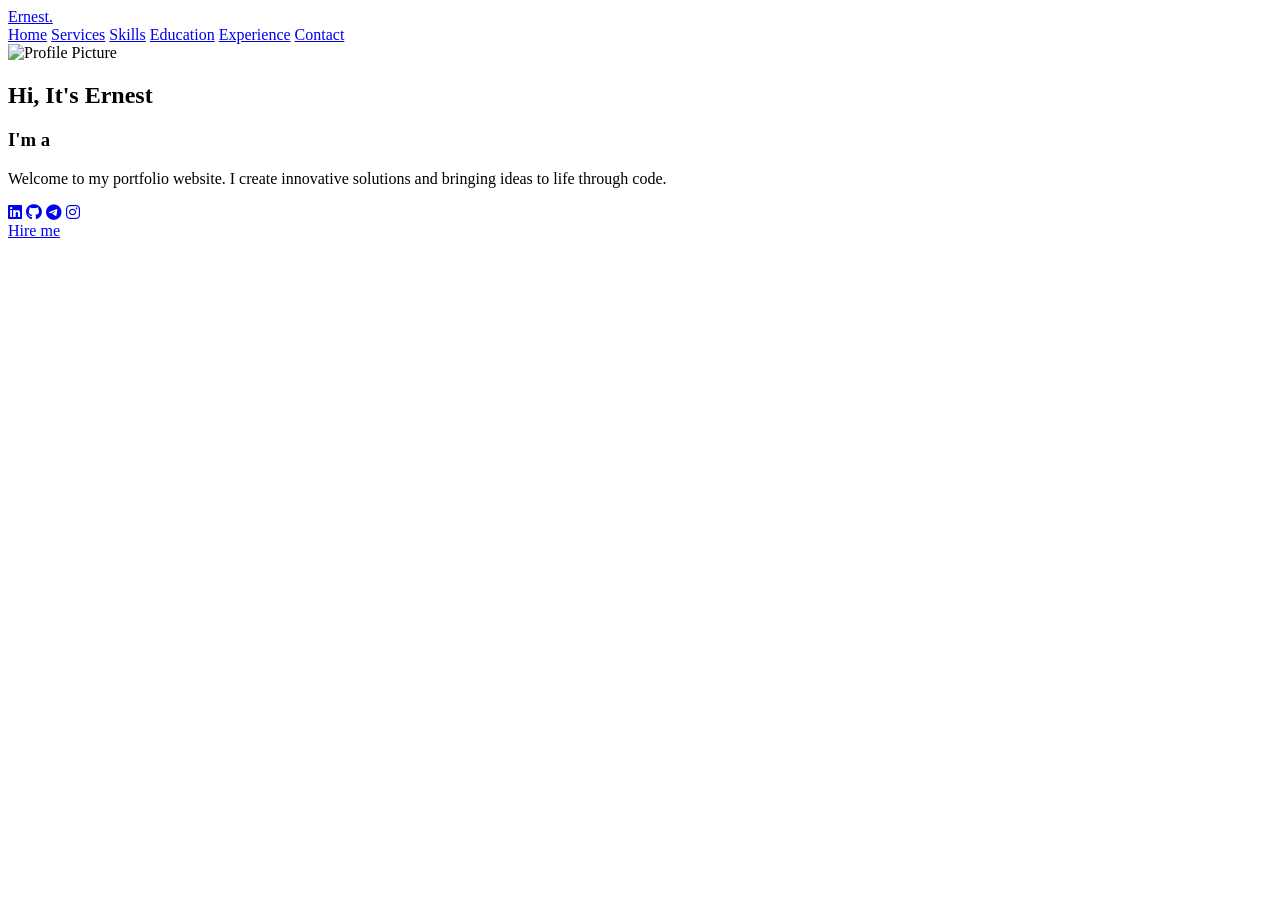
==== index.html @ 24c6852d "Updated index.html with updated social media links" ====
<!DOCTYPE html>
<html lang="en">
    
<head>
    <meta charset="UTF-8">
    <meta name="viewport" content="width=device-width, initial-scale=1.0">
    <link rel="stylesheet" href="https://cdnjs.cloudflare.com/ajax/libs/font-awesome/6.5.2/css/all.min.css">
    <link rel="stylesheet" href="style.css">
    <link rel="icon" href="main.jpg">
    <title>Portfolio Website</title>
</head>
<body>
    <header>
        <a href="index.html" class="logo">Ernest.</a>

        <nav>
            <a href="index.html" class="active"> Home</a>
            <a href="services.html" >Services</a>
            <a href="skills.html" >Skills</a>
            <a href="education.html" >Education</a>
            <a href="experience.html" >Experience</a>
            <a href="contact.html" >Contact</a>
        </nav>
    </header>
    <section class="home">
        <div class="home-img">
            <img src="main.jpg" alt="Profile Picture">
        </div>
        <div class="home-content">
            <h1>Hi, It's <span>Ernest</span></h1>
            <h3 class="typing-text">I'm a <span></span></h3>
            <p>Welcome to my portfolio website. I create innovative solutions and bringing ideas to life through code.</p>
            <div class="social-icons">
                <a target="_blank" href="https://www.linkedin.com/in/ernestgitonga"><i class="fa-brands fa-linkedin"></i></a>
                <a target="_blank" href="https://github.com/africxn"><i class="fa-brands fa-github"></i></a>
                <a target="_blank" href="https://t.me/afrxcan"><i class="fa-brands fa-telegram"></i></a>
                <a target="_blank" href="https://www.instagram.com/git.o.nga?igsh=MXhzYm16a2Y5azgwag==&utm_source=qr"><i class="fa-brands fa-instagram"></i></a>
            </div>
            <a href="contact.html" class="btn">Hire me</a>
        </div>
    </section>
</body>
</html>
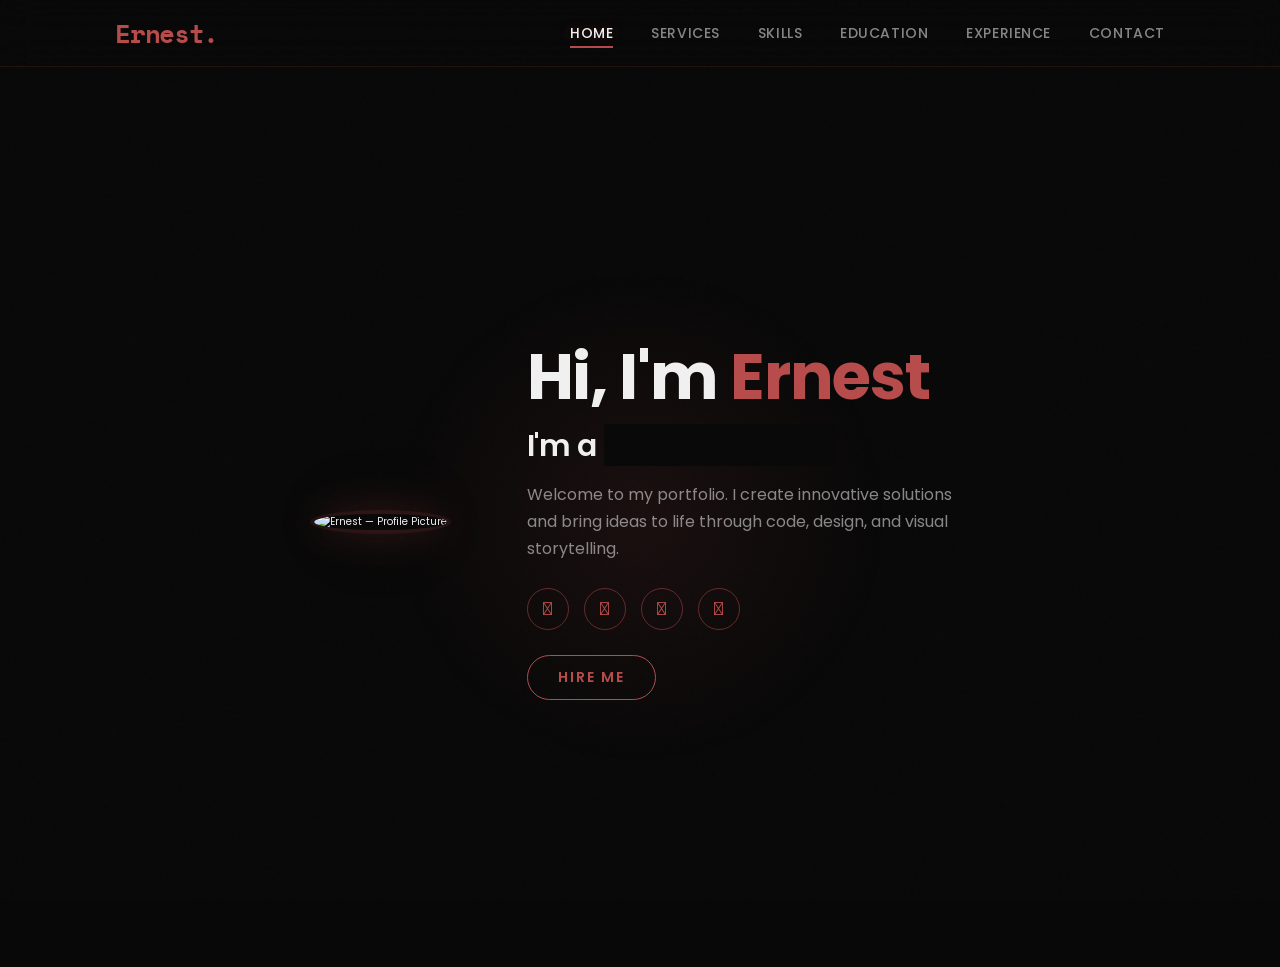
==== commit 382768a9: "Made the UI better with glassmorphism, animation polish & bug fixes" ====
--- a/index.html
+++ b/index.html
@@ -1,43 +1,63 @@
 <!DOCTYPE html>
 <html lang="en">
-    
 <head>
     <meta charset="UTF-8">
     <meta name="viewport" content="width=device-width, initial-scale=1.0">
+    <link rel="preconnect" href="https://fonts.googleapis.com">
+    <link rel="preconnect" href="https://fonts.gstatic.com" crossorigin>
+    <link href="https://fonts.googleapis.com/css2?family=Poppins:wght@100;200;300;400;500;600;700;800&family=Space+Mono:wght@400;700&display=swap" rel="stylesheet">
     <link rel="stylesheet" href="https://cdnjs.cloudflare.com/ajax/libs/font-awesome/6.5.2/css/all.min.css">
     <link rel="stylesheet" href="style.css">
     <link rel="icon" href="main.jpg">
-    <title>Portfolio Website</title>
+    <title>Ernest — Portfolio</title>
 </head>
 <body>
     <header>
         <a href="index.html" class="logo">Ernest.</a>
-
         <nav>
-            <a href="index.html" class="active"> Home</a>
-            <a href="services.html" >Services</a>
-            <a href="skills.html" >Skills</a>
-            <a href="education.html" >Education</a>
-            <a href="experience.html" >Experience</a>
-            <a href="contact.html" >Contact</a>
+            <a href="index.html" class="active">Home</a>
+            <a href="services.html">Services</a>
+            <a href="skills.html">Skills</a>
+            <a href="education.html">Education</a>
+            <a href="experience.html">Experience</a>
+            <a href="contact.html">Contact</a>
         </nav>
     </header>
+
     <section class="home">
         <div class="home-img">
-            <img src="main.jpg" alt="Profile Picture">
+            <img src="main.jpg" alt="Ernest — Profile Picture">
         </div>
         <div class="home-content">
-            <h1>Hi, It's <span>Ernest</span></h1>
+            <h1>Hi, I'm <span>Ernest</span></h1>
             <h3 class="typing-text">I'm a <span></span></h3>
-            <p>Welcome to my portfolio website. I create innovative solutions and bringing ideas to life through code.</p>
+            <p>Welcome to my portfolio. I create innovative solutions and bring ideas to life through code, design, and visual storytelling.</p>
             <div class="social-icons">
-                <a target="_blank" href="https://www.linkedin.com/in/ernestgitonga"><i class="fa-brands fa-linkedin"></i></a>
-                <a target="_blank" href="https://github.com/africxn"><i class="fa-brands fa-github"></i></a>
-                <a target="_blank" href="https://t.me/afrxcan"><i class="fa-brands fa-telegram"></i></a>
-                <a target="_blank" href="https://www.instagram.com/git.o.nga?igsh=MXhzYm16a2Y5azgwag==&utm_source=qr"><i class="fa-brands fa-instagram"></i></a>
+                <a href="https://www.linkedin.com/in/ernestgitonga" target="_blank" rel="noopener noreferrer" title="LinkedIn">
+                    <i class="fa-brands fa-linkedin"></i>
+                </a>
+                <a href="https://github.com/africxn" target="_blank" rel="noopener noreferrer" title="GitHub">
+                    <i class="fa-brands fa-github"></i>
+                </a>
+                <a href="https://t.me/afrxcan" target="_blank" rel="noopener noreferrer" title="Telegram">
+                    <i class="fa-brands fa-telegram"></i>
+                </a>
+                <a href="https://www.instagram.com/git.o.nga?igsh=MXhzYm16a2Y5azgwag==&utm_source=qr" target="_blank" rel="noopener noreferrer" title="Instagram">
+                    <i class="fa-brands fa-instagram"></i>
+                </a>
             </div>
-            <a href="contact.html" class="btn">Hire me</a>
+            <a href="contact.html" class="btn">Hire Me</a>
         </div>
     </section>
+
+    <script>
+        // Sticky header background on scroll
+        const header = document.querySelector('header');
+        window.addEventListener('scroll', () => {
+            header.style.background = window.scrollY > 20
+                ? 'rgba(8,8,8,0.95)'
+                : 'rgba(8,8,8,0.75)';
+        });
+    </script>
 </body>
-</html>+</html>
--- a/style.css
+++ b/style.css
@@ -0,0 +1,696 @@
+@import url('https://fonts.googleapis.com/css2?family=Poppins:wght@100;200;300;400;500;600;700;800&family=Space+Mono:wght@400;700&display=swap');
+
+:root {
+    --red: #b74b4b;
+    --red-glow: rgba(183, 75, 75, 0.35);
+    --red-dim: rgba(183, 75, 75, 0.12);
+    --bg: #080808;
+    --surface: #111111;
+    --surface2: #181818;
+    --text: #f0f0f0;
+    --text-dim: rgba(240, 240, 240, 0.55);
+    --radius: 1.6rem;
+    --transition: 0.35s cubic-bezier(0.4, 0, 0.2, 1);
+}
+
+*, *::before, *::after {
+    font-family: 'Poppins', sans-serif;
+    margin: 0;
+    padding: 0;
+    box-sizing: border-box;
+    text-decoration: none;
+    border: none;
+    outline: none;
+}
+
+html {
+    font-size: 62.5%;
+    scroll-behavior: smooth;
+}
+
+/* Custom scrollbar */
+::-webkit-scrollbar { width: 6px; }
+::-webkit-scrollbar-track { background: var(--bg); }
+::-webkit-scrollbar-thumb { background: var(--red); border-radius: 3px; }
+::-webkit-scrollbar-thumb:hover { background: #d05c5c; }
+
+body {
+    width: 100%;
+    min-height: 100vh;
+    overflow-x: hidden;
+    background-color: var(--bg);
+    color: var(--text);
+}
+
+/* Grain texture overlay */
+body::before {
+    content: '';
+    position: fixed;
+    inset: 0;
+    background-image: url("data:image/svg+xml,%3Csvg viewBox='0 0 256 256' xmlns='http://www.w3.org/2000/svg'%3E%3Cfilter id='noise'%3E%3CfeTurbulence type='fractalNoise' baseFrequency='0.9' numOctaves='4' stitchTiles='stitch'/%3E%3C/filter%3E%3Crect width='100%25' height='100%25' filter='url(%23noise)' opacity='0.035'/%3E%3C/svg%3E");
+    pointer-events: none;
+    z-index: 9999;
+    opacity: 0.5;
+}
+
+/* ─── HEADER ─────────────────────────────── */
+header {
+    position: sticky;
+    top: 0;
+    left: 0;
+    width: 100%;
+    padding: 1.4rem 9%;
+    background: rgba(8, 8, 8, 0.75);
+    backdrop-filter: blur(18px) saturate(1.5);
+    -webkit-backdrop-filter: blur(18px) saturate(1.5);
+    border-bottom: 1px solid rgba(183, 75, 75, 0.15);
+    display: flex;
+    justify-content: space-between;
+    align-items: center;
+    z-index: 100;
+    transition: background var(--transition);
+}
+
+.logo {
+    font-family: 'Space Mono', monospace;
+    font-size: 2.6rem;
+    color: var(--red);
+    font-weight: 700;
+    cursor: pointer;
+    letter-spacing: -0.05em;
+    transition: var(--transition);
+}
+
+.logo:hover {
+    text-shadow: 0 0 20px var(--red);
+    transform: scale(1.06);
+}
+
+nav a {
+    font-size: 1.4rem;
+    color: var(--text-dim);
+    margin-left: 3.5rem;
+    font-weight: 500;
+    letter-spacing: 0.04em;
+    text-transform: uppercase;
+    transition: var(--transition);
+    border-bottom: 2px solid transparent;
+    padding-bottom: 3px;
+}
+
+nav a:hover,
+nav a.active {
+    color: var(--text);
+    border-bottom-color: var(--red);
+    text-shadow: 0 0 12px var(--red-glow);
+}
+
+/* ─── FADE-IN ANIMATION ──────────────────── */
+@keyframes fadeUp {
+    from { opacity: 0; transform: translateY(28px); }
+    to   { opacity: 1; transform: translateY(0); }
+}
+
+section {
+    min-height: 100vh;
+    padding: 6rem 9% 5rem;
+    animation: fadeUp 0.7s ease both;
+}
+
+/* ─── HOME ───────────────────────────────── */
+.home {
+    display: flex;
+    justify-content: center;
+    align-items: center;
+    gap: 8rem;
+    position: relative;
+    overflow: hidden;
+}
+
+/* Ambient background glow */
+.home::after {
+    content: '';
+    position: absolute;
+    width: 50rem;
+    height: 50rem;
+    border-radius: 50%;
+    background: radial-gradient(circle, rgba(183,75,75,0.1) 0%, transparent 70%);
+    top: 50%;
+    left: 50%;
+    transform: translate(-50%, -50%);
+    pointer-events: none;
+    animation: pulse 5s ease-in-out infinite;
+}
+
+@keyframes pulse {
+    0%, 100% { transform: translate(-50%, -50%) scale(1); opacity: 0.7; }
+    50%       { transform: translate(-50%, -50%) scale(1.15); opacity: 1; }
+}
+
+.home-img {
+    border-radius: 50%;
+    position: relative;
+    z-index: 1;
+    animation: fadeUp 0.8s 0.1s ease both;
+}
+
+.home-img img {
+    width: 32vw;
+    height: 32vw;
+    max-width: 380px;
+    max-height: 380px;
+    object-fit: cover;
+    border-radius: 50%;
+    box-shadow: 0 0 0 4px var(--red-dim), 0 0 40px var(--red-glow), 0 0 80px rgba(183,75,75,0.15);
+    cursor: pointer;
+    transition: 0.4s cubic-bezier(0.4, 0, 0.2, 1);
+}
+
+.home-img img:hover {
+    transform: scale(1.04);
+    box-shadow: 0 0 0 4px rgba(183,75,75,0.4), 0 0 60px var(--red-glow), 0 0 120px rgba(183,75,75,0.2);
+}
+
+.home-content {
+    z-index: 1;
+    animation: fadeUp 0.8s 0.2s ease both;
+}
+
+.home-content h1 {
+    font-size: clamp(3.2rem, 5vw + 1rem, 6.4rem);
+    font-weight: 700;
+    line-height: 1.2;
+    letter-spacing: -0.02em;
+}
+
+span { color: var(--red); }
+
+.home-content p {
+    font-size: 1.6rem;
+    color: var(--text-dim);
+    line-height: 1.7;
+    max-width: 44rem;
+    margin-top: 0.5rem;
+}
+
+/* ─── SOCIAL ICONS ───────────────────────── */
+.social-icons a {
+    display: inline-flex;
+    justify-content: center;
+    align-items: center;
+    width: 4.2rem;
+    height: 4.2rem;
+    background: transparent;
+    border: 1.5px solid rgba(183, 75, 75, 0.5);
+    font-size: 1.8rem;
+    border-radius: 50%;
+    margin: 2.5rem 1.2rem 2.5rem 0;
+    transition: var(--transition);
+    color: var(--red);
+}
+
+.social-icons a:hover {
+    color: white;
+    transform: scale(1.25) translateY(-4px);
+    background: var(--red);
+    border-color: var(--red);
+    box-shadow: 0 8px 24px var(--red-glow);
+}
+
+/* ─── BUTTON ─────────────────────────────── */
+.btn {
+    display: inline-block;
+    padding: 1.1rem 3rem;
+    background: transparent;
+    border-radius: 4rem;
+    font-size: 1.4rem;
+    color: var(--red);
+    letter-spacing: 0.15em;
+    text-transform: uppercase;
+    font-weight: 600;
+    border: 1.5px solid var(--red);
+    transition: var(--transition);
+    cursor: pointer;
+    position: relative;
+    overflow: hidden;
+}
+
+.btn::before {
+    content: '';
+    position: absolute;
+    inset: 0;
+    background: var(--red);
+    transform: scaleX(0);
+    transform-origin: left;
+    transition: transform var(--transition);
+    z-index: -1;
+}
+
+.btn:hover::before { transform: scaleX(1); }
+
+.btn:hover {
+    color: white;
+    box-shadow: 0 0 28px var(--red-glow);
+}
+
+/* ─── TYPING ANIMATION ───────────────────── */
+.typing-text {
+    font-size: 3rem;
+    font-weight: 600;
+    min-height: 4rem;
+    margin: 0.8rem 0 1.2rem;
+    letter-spacing: -0.01em;
+}
+
+.typing-text span {
+    position: relative;
+    color: var(--red);
+}
+
+.typing-text span::before {
+    content: "Web Developer";
+    animation: words 15s infinite;
+}
+
+.typing-text span::after {
+    content: "";
+    background: var(--bg);
+    position: absolute;
+    width: calc(100% + 8px);
+    height: 100%;
+    border-left: 3px solid transparent;
+    right: -8px;
+    animation: cursor 0.65s step-end infinite;
+}
+
+@keyframes cursor {
+    0%, 100% { border-left-color: transparent; }
+    50%       { border-left-color: var(--red); }
+}
+
+@keyframes words {
+    0%, 20%  { content: "Web Developer"; }
+    21%, 40% { content: "Developer"; }
+    41%, 60% { content: "Web Designer"; }
+    61%, 80% { content: "Photographer"; }
+    81%, 100%{ content: "Videographer"; }
+}
+
+/* ─── SECTION HEADINGS ───────────────────── */
+.heading {
+    text-align: center;
+    font-size: 4.5rem;
+    font-weight: 700;
+    letter-spacing: -0.02em;
+    margin-bottom: 5rem;
+    position: relative;
+}
+
+.heading::after {
+    content: '';
+    display: block;
+    width: 6rem;
+    height: 3px;
+    background: var(--red);
+    margin: 1.2rem auto 0;
+    border-radius: 2px;
+    box-shadow: 0 0 12px var(--red);
+}
+
+/* ─── SERVICES ───────────────────────────── */
+.services-container {
+    display: flex;
+    justify-content: center;
+    align-items: stretch;
+    flex-wrap: wrap;
+    gap: 2.4rem;
+}
+
+.service-box {
+    flex: 1 1 28rem;
+    background: var(--surface);
+    padding: 4rem 2.4rem;
+    border-radius: var(--radius);
+    text-align: center;
+    border: 1px solid rgba(183, 75, 75, 0.25);
+    transition: var(--transition);
+    position: relative;
+    overflow: hidden;
+}
+
+.service-box::before {
+    content: '';
+    position: absolute;
+    inset: 0;
+    background: radial-gradient(circle at 50% 0%, rgba(183,75,75,0.08) 0%, transparent 70%);
+    opacity: 0;
+    transition: var(--transition);
+}
+
+.service-box:hover::before { opacity: 1; }
+
+.service-box:hover {
+    border-color: rgba(183, 75, 75, 0.6);
+    transform: translateY(-6px);
+    box-shadow: 0 20px 50px rgba(183,75,75,0.18);
+}
+
+.service-box i {
+    font-size: 4.5rem;
+    color: var(--red);
+    margin-bottom: 0.5rem;
+    display: block;
+}
+
+.service-box h3 {
+    font-size: 2.2rem;
+    font-weight: 600;
+    margin: 1rem 0 0.8rem;
+}
+
+.service-box p {
+    font-size: 1.5rem;
+    color: var(--text-dim);
+    margin-bottom: 2.5rem;
+    line-height: 1.6;
+}
+
+/* ─── SKILLS ─────────────────────────────── */
+.skills-container {
+    display: flex;
+    justify-content: center;
+    flex-wrap: wrap;
+    gap: 2rem;
+}
+
+.skill-box {
+    flex: 1 1 40rem;
+    background: var(--surface);
+    padding: 3.5rem 3rem;
+    border-radius: var(--radius);
+    border: 1px solid rgba(183, 75, 75, 0.25);
+    max-width: 640px;
+}
+
+.skill-box h3 {
+    font-size: 2rem;
+    font-weight: 600;
+    margin-bottom: 2rem;
+    color: var(--red);
+    letter-spacing: 0.05em;
+    text-transform: uppercase;
+}
+
+.progress { padding: 1rem 0; }
+
+.progress h3 {
+    font-size: 1.6rem;
+    display: flex;
+    justify-content: space-between;
+    font-weight: 500;
+    margin-bottom: 0.8rem;
+    color: var(--text);
+}
+
+.progress h3 span { color: var(--red); font-family: 'Space Mono', monospace; }
+
+.progress .bar {
+    height: 8px;
+    border-radius: 4px;
+    background: rgba(183,75,75,0.1);
+    overflow: hidden;
+    border: 1px solid rgba(183,75,75,0.2);
+}
+
+.progress .bar span {
+    display: block;
+    height: 100%;
+    border-radius: 4px;
+    background: linear-gradient(90deg, #b74b4b, #d96c6c);
+    box-shadow: 0 0 12px var(--red-glow);
+    animation: growBar 1.2s cubic-bezier(0.4, 0, 0.2, 1) both;
+    transform-origin: left;
+}
+
+@keyframes growBar {
+    from { transform: scaleX(0); }
+    to   { transform: scaleX(1); }
+}
+
+/* ─── TIMELINE ───────────────────────────── */
+.timeline-items {
+    max-width: 1100px;
+    margin: auto;
+    display: flex;
+    flex-wrap: wrap;
+    position: relative;
+}
+
+.timeline-items::before {
+    content: '';
+    position: absolute;
+    width: 2px;
+    height: 100%;
+    background: linear-gradient(to bottom, transparent, var(--red) 10%, var(--red) 90%, transparent);
+    left: calc(50% - 1px);
+}
+
+.timeline-item {
+    margin-bottom: 4.5rem;
+    width: 100%;
+    position: relative;
+}
+
+.timeline-item:last-child { margin-bottom: 0; }
+
+.timeline-item:nth-child(odd) {
+    padding-right: calc(50% + 40px);
+    text-align: right;
+}
+
+.timeline-item:nth-child(even) {
+    padding-left: calc(50% + 40px);
+}
+
+.timeline-dot {
+    height: 18px;
+    width: 18px;
+    background: var(--red);
+    box-shadow: 0 0 12px var(--red), 0 0 28px var(--red-glow);
+    position: absolute;
+    left: calc(50% - 9px);
+    border-radius: 50%;
+    top: 14px;
+    transition: var(--transition);
+}
+
+.timeline-item:hover .timeline-dot {
+    transform: scale(1.4);
+    box-shadow: 0 0 20px var(--red), 0 0 50px var(--red-glow);
+}
+
+.timeline-date {
+    font-family: 'Space Mono', monospace;
+    font-size: 1.3rem;
+    font-weight: 700;
+    color: var(--red);
+    margin: 0 0 1rem;
+    letter-spacing: 0.05em;
+}
+
+.timeline-content {
+    background: var(--surface);
+    border: 1px solid rgba(183, 75, 75, 0.25);
+    padding: 2.8rem 3rem;
+    border-radius: var(--radius);
+    cursor: pointer;
+    transition: var(--transition);
+}
+
+.timeline-content:hover {
+    transform: translateY(-4px);
+    border-color: rgba(183, 75, 75, 0.6);
+    box-shadow: 0 16px 40px rgba(183,75,75,0.15);
+}
+
+.timeline-content h3 {
+    font-size: 1.9rem;
+    font-weight: 600;
+    color: var(--text);
+    margin-bottom: 0.8rem;
+}
+
+.timeline-content p {
+    color: var(--text-dim);
+    font-size: 1.5rem;
+    line-height: 1.7;
+}
+
+/* ─── CONTACT ────────────────────────────── */
+.contact form {
+    max-width: 70rem;
+    margin: 0 auto;
+    text-align: center;
+}
+
+.contact form .input-box {
+    display: flex;
+    justify-content: space-between;
+    gap: 1.4rem;
+    flex-wrap: wrap;
+}
+
+.contact form .input-box input,
+.contact form textarea {
+    width: 100%;
+    padding: 1.5rem 2rem;
+    font-size: 1.5rem;
+    color: var(--text);
+    background: var(--surface);
+    border-radius: 1rem;
+    margin: 0.6rem 0;
+    border: 1px solid rgba(183, 75, 75, 0.3);
+    transition: var(--transition);
+}
+
+.contact form .input-box input:focus,
+.contact form .input-box input:hover,
+.contact form textarea:focus,
+.contact form textarea:hover {
+    border-color: var(--red);
+    box-shadow: 0 0 0 3px var(--red-dim);
+    background: var(--surface2);
+}
+
+.contact form .input-box input { width: calc(50% - 0.7rem); }
+
+.contact form textarea {
+    resize: vertical;
+    min-height: 16rem;
+}
+
+.services-box {
+    text-align: left;
+    margin: 2rem 0;
+    font-size: 1.5rem;
+}
+
+.services-box h3 {
+    font-size: 1.7rem;
+    margin-bottom: 1.2rem;
+    color: var(--red);
+    font-weight: 600;
+}
+
+.checkbox-group {
+    display: flex;
+    gap: 2rem;
+    flex-wrap: wrap;
+}
+
+.checkbox-group label {
+    cursor: pointer;
+    display: flex;
+    align-items: center;
+    gap: 0.8rem;
+    color: var(--text-dim);
+    transition: var(--transition);
+}
+
+.checkbox-group label:hover { color: var(--text); }
+
+.checkbox-group input[type="checkbox"] {
+    appearance: none;
+    width: 2rem;
+    height: 2rem;
+    cursor: pointer;
+    border: 1.5px solid rgba(183,75,75,0.5);
+    border-radius: 50%;
+    position: relative;
+    display: flex;
+    justify-content: center;
+    align-items: center;
+    transition: var(--transition);
+    flex-shrink: 0;
+}
+
+.checkbox-group input[type="checkbox"]:hover {
+    border-color: var(--red);
+    box-shadow: 0 0 10px var(--red-glow);
+}
+
+.checkbox-group input[type="checkbox"]:checked {
+    background: var(--red);
+    border-color: var(--red);
+    box-shadow: 0 0 12px var(--red-glow);
+}
+
+.checkbox-group input[type="checkbox"]:checked::after {
+    content: '';
+    width: 0.5rem;
+    height: 1rem;
+    border: solid white;
+    border-width: 0 2px 2px 0;
+    transform: rotate(45deg) translate(0, -0.15rem);
+}
+
+/* ─── RESPONSIVE ─────────────────────────── */
+@media (max-width: 995px) {
+    header {
+        flex-direction: column;
+        padding: 1.5rem 2rem;
+    }
+
+    nav {
+        display: flex;
+        flex-wrap: wrap;
+        justify-content: center;
+        padding: 1rem 0 0.5rem;
+    }
+
+    nav a {
+        font-size: 1.3rem;
+        margin: 0.6rem 1rem;
+    }
+
+    .home {
+        flex-direction: column;
+        gap: 2rem;
+        padding-top: 4rem;
+    }
+
+    .home-img img {
+        width: 65vw;
+        height: 65vw;
+        max-width: none;
+        max-height: none;
+    }
+
+    .home-content h1 { text-align: center; }
+    .home-content p  { text-align: center; margin: 0 auto; }
+
+    .social-icons { display: flex; justify-content: center; }
+
+    .contact form .input-box input { width: 100%; }
+
+    .timeline-items::before { left: 8px; }
+
+    .timeline-item:nth-child(odd) {
+        padding-right: 0;
+        text-align: left;
+    }
+
+    .timeline-item:nth-child(odd),
+    .timeline-item:nth-child(even) {
+        padding-left: 40px;
+    }
+
+    .timeline-dot { left: 0; }
+}
+
+@media (max-width: 600px) {
+    section { padding: 4rem 5% 4rem; }
+    .heading { font-size: 3.5rem; }
+    .service-box { padding: 3rem 1.8rem; }
+    .timeline-content { padding: 2rem 2rem; }
+}
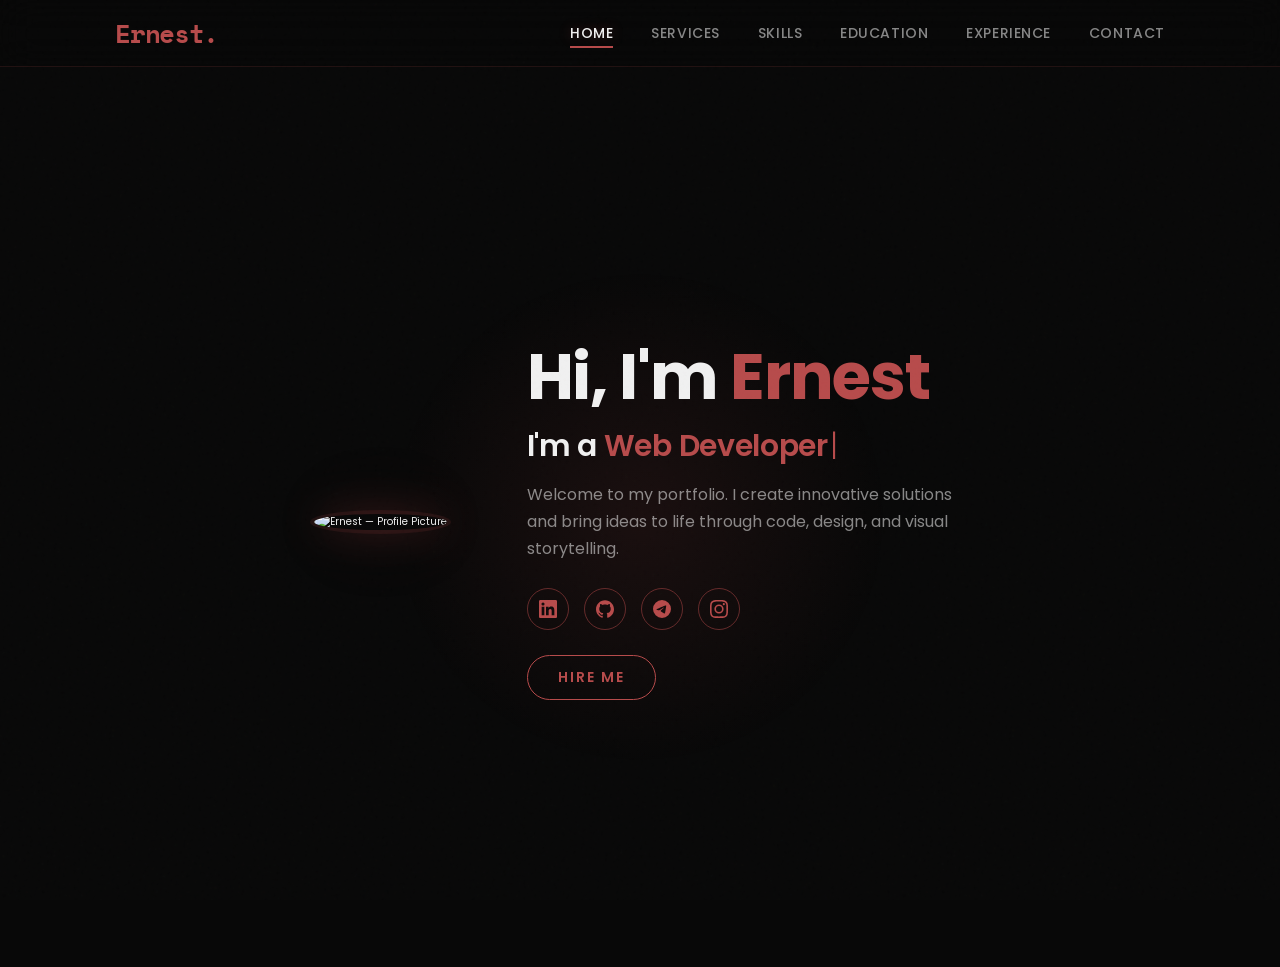
==== commit f5007bf2: "Fixed broken icons & typing animation, centred typing animation text in mobile, optimized responsive" ====
--- a/index.html
+++ b/index.html
@@ -3,10 +3,18 @@
 <head>
     <meta charset="UTF-8">
     <meta name="viewport" content="width=device-width, initial-scale=1.0">
+    <meta name="theme-color" content="#080808">
+    <meta name="description" content="Ernest — Web Developer, Photographer & Videographer based in Nairobi.">
+
+    <!-- Preconnect for fonts -->
     <link rel="preconnect" href="https://fonts.googleapis.com">
     <link rel="preconnect" href="https://fonts.gstatic.com" crossorigin>
-    <link href="https://fonts.googleapis.com/css2?family=Poppins:wght@100;200;300;400;500;600;700;800&family=Space+Mono:wght@400;700&display=swap" rel="stylesheet">
-    <link rel="stylesheet" href="https://cdnjs.cloudflare.com/ajax/libs/font-awesome/6.5.2/css/all.min.css">
+
+    <!-- Non-render-blocking font load -->
+    <link rel="preload" as="style" href="https://fonts.googleapis.com/css2?family=Poppins:wght@300;400;500;600;700;800&family=Space+Mono:wght@400;700&display=swap">
+    <link rel="stylesheet" href="https://fonts.googleapis.com/css2?family=Poppins:wght@300;400;500;600;700;800&family=Space+Mono:wght@400;700&display=swap" media="print" onload="this.media='all'">
+    <noscript><link rel="stylesheet" href="https://fonts.googleapis.com/css2?family=Poppins:wght@300;400;500;600;700;800&family=Space+Mono:wght@400;700&display=swap"></noscript>
+
     <link rel="stylesheet" href="style.css">
     <link rel="icon" href="main.jpg">
     <title>Ernest — Portfolio</title>
@@ -26,38 +34,66 @@
 
     <section class="home">
         <div class="home-img">
-            <img src="main.jpg" alt="Ernest — Profile Picture">
+            <!-- fetchpriority ensures hero image loads first -->
+            <img src="main.jpg" alt="Ernest — Profile Picture" fetchpriority="high" decoding="async">
         </div>
         <div class="home-content">
             <h1>Hi, I'm <span>Ernest</span></h1>
-            <h3 class="typing-text">I'm a <span></span></h3>
+            <h3 class="typing-text">I'm a <span id="typed-text"></span><span class="cursor">|</span></h3>
             <p>Welcome to my portfolio. I create innovative solutions and bring ideas to life through code, design, and visual storytelling.</p>
+
             <div class="social-icons">
                 <a href="https://www.linkedin.com/in/ernestgitonga" target="_blank" rel="noopener noreferrer" title="LinkedIn">
-                    <i class="fa-brands fa-linkedin"></i>
+                    <svg xmlns="http://www.w3.org/2000/svg" viewBox="0 0 24 24" fill="currentColor"><path d="M20.447 20.452h-3.554v-5.569c0-1.328-.027-3.037-1.852-3.037-1.853 0-2.136 1.445-2.136 2.939v5.667H9.351V9h3.414v1.561h.046c.477-.9 1.637-1.85 3.37-1.85 3.601 0 4.267 2.37 4.267 5.455v6.286zM5.337 7.433a2.062 2.062 0 0 1-2.063-2.065 2.064 2.064 0 1 1 2.063 2.065zm1.782 13.019H3.555V9h3.564v11.452zM22.225 0H1.771C.792 0 0 .774 0 1.729v20.542C0 23.227.792 24 1.771 24h20.451C23.2 24 24 23.227 24 22.271V1.729C24 .774 23.2 0 22.222 0h.003z"/></svg>
                 </a>
                 <a href="https://github.com/africxn" target="_blank" rel="noopener noreferrer" title="GitHub">
-                    <i class="fa-brands fa-github"></i>
+                    <svg xmlns="http://www.w3.org/2000/svg" viewBox="0 0 24 24" fill="currentColor"><path d="M12 .297c-6.63 0-12 5.373-12 12 0 5.303 3.438 9.8 8.205 11.385.6.113.82-.258.82-.577 0-.285-.01-1.04-.015-2.04-3.338.724-4.042-1.61-4.042-1.61C4.422 18.07 3.633 17.7 3.633 17.7c-1.087-.744.084-.729.084-.729 1.205.084 1.838 1.236 1.838 1.236 1.07 1.835 2.809 1.305 3.495.998.108-.776.417-1.305.76-1.605-2.665-.3-5.466-1.332-5.466-5.93 0-1.31.465-2.38 1.235-3.22-.135-.303-.54-1.523.105-3.176 0 0 1.005-.322 3.3 1.23.96-.267 1.98-.399 3-.405 1.02.006 2.04.138 3 .405 2.28-1.552 3.285-1.23 3.285-1.23.645 1.653.24 2.873.12 3.176.765.84 1.23 1.91 1.23 3.22 0 4.61-2.805 5.625-5.475 5.92.42.36.81 1.096.81 2.22 0 1.606-.015 2.896-.015 3.286 0 .315.21.69.825.57C20.565 22.092 24 17.592 24 12.297c0-6.627-5.373-12-12-12"/></svg>
                 </a>
                 <a href="https://t.me/afrxcan" target="_blank" rel="noopener noreferrer" title="Telegram">
-                    <i class="fa-brands fa-telegram"></i>
+                    <svg xmlns="http://www.w3.org/2000/svg" viewBox="0 0 24 24" fill="currentColor"><path d="M11.944 0A12 12 0 0 0 0 12a12 12 0 0 0 12 12 12 12 0 0 0 12-12A12 12 0 0 0 12 0a12 12 0 0 0-.056 0zm4.962 7.224c.1-.002.321.023.465.14a.506.506 0 0 1 .171.325c.016.093.036.306.02.472-.18 1.898-.962 6.502-1.36 8.627-.168.9-.499 1.201-.82 1.23-.696.065-1.225-.46-1.9-.902-1.056-.693-1.653-1.124-2.678-1.8-1.185-.78-.417-1.21.258-1.91.177-.184 3.247-2.977 3.307-3.23.007-.032.014-.15-.056-.212s-.174-.041-.249-.024c-.106.024-1.793 1.14-5.061 3.345-.48.33-.913.49-1.302.48-.428-.008-1.252-.241-1.865-.44-.752-.245-1.349-.374-1.297-.789.027-.216.325-.437.893-.663 3.498-1.524 5.83-2.529 6.998-3.014 3.332-1.386 4.025-1.627 4.476-1.635z"/></svg>
                 </a>
                 <a href="https://www.instagram.com/git.o.nga?igsh=MXhzYm16a2Y5azgwag==&utm_source=qr" target="_blank" rel="noopener noreferrer" title="Instagram">
-                    <i class="fa-brands fa-instagram"></i>
+                    <svg xmlns="http://www.w3.org/2000/svg" viewBox="0 0 24 24" fill="currentColor"><path d="M12 2.163c3.204 0 3.584.012 4.85.07 3.252.148 4.771 1.691 4.919 4.919.058 1.265.069 1.645.069 4.849 0 3.205-.012 3.584-.069 4.849-.149 3.225-1.664 4.771-4.919 4.919-1.266.058-1.644.07-4.85.07-3.204 0-3.584-.012-4.849-.07-3.26-.149-4.771-1.699-4.919-4.92-.058-1.265-.07-1.644-.07-4.849 0-3.204.013-3.583.07-4.849.149-3.227 1.664-4.771 4.919-4.919 1.266-.057 1.645-.069 4.849-.069zM12 0C8.741 0 8.333.014 7.053.072 2.695.272.273 2.69.073 7.052.014 8.333 0 8.741 0 12c0 3.259.014 3.668.072 4.948.2 4.358 2.618 6.78 6.98 6.98C8.333 23.986 8.741 24 12 24c3.259 0 3.668-.014 4.948-.072 4.354-.2 6.782-2.618 6.979-6.98.059-1.28.073-1.689.073-4.948 0-3.259-.014-3.667-.072-4.947-.196-4.354-2.617-6.78-6.979-6.98C15.668.014 15.259 0 12 0zm0 5.838a6.162 6.162 0 1 0 0 12.324 6.162 6.162 0 0 0 0-12.324zM12 16a4 4 0 1 1 0-8 4 4 0 0 1 0 8zm6.406-11.845a1.44 1.44 0 1 0 0 2.881 1.44 1.44 0 0 0 0-2.881z"/></svg>
                 </a>
             </div>
+
             <a href="contact.html" class="btn">Hire Me</a>
         </div>
     </section>
 
     <script>
-        // Sticky header background on scroll
+        // ── Typing animation ──────────────────────────────
+        const words = ["Web Developer", "Developer", "Web Designer", "Photographer", "Videographer"];
+        const el = document.getElementById('typed-text');
+        let wi = 0, ci = 0, deleting = false;
+
+        function type() {
+            const word = words[wi];
+            el.textContent = deleting ? word.slice(0, ci--) : word.slice(0, ci++);
+            if (!deleting && ci > word.length) {
+                deleting = true; setTimeout(type, 1800); return;
+            }
+            if (deleting && ci < 0) {
+                deleting = false; wi = (wi + 1) % words.length; ci = 0;
+                setTimeout(type, 400); return;
+            }
+            setTimeout(type, deleting ? 60 : 100);
+        }
+        type();
+
+        // ── Header fade — throttled with rAF ─────────────
         const header = document.querySelector('header');
+        let ticking = false;
         window.addEventListener('scroll', () => {
-            header.style.background = window.scrollY > 20
-                ? 'rgba(8,8,8,0.95)'
-                : 'rgba(8,8,8,0.75)';
-        });
+            if (!ticking) {
+                requestAnimationFrame(() => {
+                    const ratio = Math.min(window.scrollY / 120, 1);
+                    header.style.background = `rgba(8,8,8,${(0.15 + ratio * 0.82).toFixed(2)})`;
+                    ticking = false;
+                });
+                ticking = true;
+            }
+        }, { passive: true });
     </script>
 </body>
-</html>
+</html>
--- a/style.css
+++ b/style.css
@@ -202,11 +202,17 @@
     height: 4.2rem;
     background: transparent;
     border: 1.5px solid rgba(183, 75, 75, 0.5);
-    font-size: 1.8rem;
     border-radius: 50%;
     margin: 2.5rem 1.2rem 2.5rem 0;
     transition: var(--transition);
     color: var(--red);
+}
+
+.social-icons a svg {
+    width: 1.8rem;
+    height: 1.8rem;
+    fill: currentColor;
+    transition: var(--transition);
 }
 
 .social-icons a:hover {
@@ -262,38 +268,19 @@
     letter-spacing: -0.01em;
 }
 
-.typing-text span {
-    position: relative;
+.typing-text span { color: var(--red); }
+
+.cursor {
+    display: inline-block;
     color: var(--red);
-}
-
-.typing-text span::before {
-    content: "Web Developer";
-    animation: words 15s infinite;
-}
-
-.typing-text span::after {
-    content: "";
-    background: var(--bg);
-    position: absolute;
-    width: calc(100% + 8px);
-    height: 100%;
-    border-left: 3px solid transparent;
-    right: -8px;
-    animation: cursor 0.65s step-end infinite;
-}
-
-@keyframes cursor {
-    0%, 100% { border-left-color: transparent; }
-    50%       { border-left-color: var(--red); }
-}
-
-@keyframes words {
-    0%, 20%  { content: "Web Developer"; }
-    21%, 40% { content: "Developer"; }
-    41%, 60% { content: "Web Designer"; }
-    61%, 80% { content: "Photographer"; }
-    81%, 100%{ content: "Videographer"; }
+    font-weight: 300;
+    animation: blink 0.7s step-end infinite;
+    margin-left: 2px;
+}
+
+@keyframes blink {
+    0%, 100% { opacity: 1; }
+    50%       { opacity: 0; }
 }
 
 /* ─── SECTION HEADINGS ───────────────────── */
@@ -355,11 +342,15 @@
     box-shadow: 0 20px 50px rgba(183,75,75,0.18);
 }
 
-.service-box i {
-    font-size: 4.5rem;
+.service-box svg {
+    width: 5rem;
+    height: 5rem;
     color: var(--red);
+    fill: currentColor;
     margin-bottom: 0.5rem;
     display: block;
+    margin-left: auto;
+    margin-right: auto;
 }
 
 .service-box h3 {
@@ -638,38 +629,62 @@
 @media (max-width: 995px) {
     header {
         flex-direction: column;
-        padding: 1.5rem 2rem;
+        padding: 1.2rem 2rem;
+        /* Simpler background on mobile — backdrop-filter is GPU-heavy */
+        backdrop-filter: none;
+        -webkit-backdrop-filter: none;
+        background: rgba(8, 8, 8, 0.97) !important;
     }
 
     nav {
         display: flex;
         flex-wrap: wrap;
         justify-content: center;
-        padding: 1rem 0 0.5rem;
+        padding: 0.8rem 0 0.4rem;
+        gap: 0.2rem;
     }
 
     nav a {
-        font-size: 1.3rem;
-        margin: 0.6rem 1rem;
+        font-size: 1.2rem;
+        margin: 0.4rem 0.8rem;
+        /* Larger tap target */
+        padding: 0.6rem 0.2rem;
     }
 
     .home {
         flex-direction: column;
-        gap: 2rem;
-        padding-top: 4rem;
-    }
+        gap: 2.5rem;
+        padding-top: 3rem;
+        padding-bottom: 4rem;
+    }
+
+    /* Disable ambient glow pulse on mobile — saves battery */
+    .home::after { display: none; }
 
     .home-img img {
-        width: 65vw;
-        height: 65vw;
+        width: 62vw;
+        height: 62vw;
         max-width: none;
         max-height: none;
     }
 
+    /* Center all home text on mobile */
+    .home-content { text-align: center; }
     .home-content h1 { text-align: center; }
     .home-content p  { text-align: center; margin: 0 auto; }
-
-    .social-icons { display: flex; justify-content: center; }
+    .typing-text     { text-align: center; }
+
+    .social-icons {
+        display: flex;
+        justify-content: center;
+        flex-wrap: wrap;
+    }
+
+    /* Larger touch targets for social icons */
+    .social-icons a {
+        width: 4.8rem;
+        height: 4.8rem;
+    }
 
     .contact form .input-box input { width: 100%; }
 
@@ -682,15 +697,50 @@
 
     .timeline-item:nth-child(odd),
     .timeline-item:nth-child(even) {
-        padding-left: 40px;
+        padding-left: 38px;
     }
 
     .timeline-dot { left: 0; }
+
+    /* Reduce service card hover lift on touch */
+    .service-box:hover { transform: none; }
+    .timeline-content:hover { transform: none; }
 }
 
 @media (max-width: 600px) {
-    section { padding: 4rem 5% 4rem; }
-    .heading { font-size: 3.5rem; }
-    .service-box { padding: 3rem 1.8rem; }
-    .timeline-content { padding: 2rem 2rem; }
-}
+    section { padding: 4rem 4% 4rem; }
+    .heading { font-size: 3.2rem; }
+    .heading::after { width: 4.5rem; }
+
+    .home-img img { width: 72vw; height: 72vw; }
+
+    .home-content h1 { font-size: 3.8rem; }
+    .typing-text { font-size: 2.4rem; }
+
+    .service-box { padding: 2.8rem 1.6rem; }
+    .service-box h3 { font-size: 2rem; }
+
+    .timeline-content { padding: 1.8rem 1.6rem; }
+    .timeline-content h3 { font-size: 1.7rem; }
+
+    .btn { padding: 1rem 2.4rem; font-size: 1.3rem; }
+
+    /* Stack checkbox group on very small screens */
+    .checkbox-group { flex-direction: column; gap: 1.2rem; }
+}
+
+/* ─── REDUCED MOTION ─────────────────────── */
+@media (prefers-reduced-motion: reduce) {
+    *, *::before, *::after {
+        animation-duration: 0.01ms !important;
+        transition-duration: 0.01ms !important;
+    }
+    .cursor { animation: none; opacity: 1; }
+}
+
+/* ─── NO GRAIN ON MOBILE (perf) ─────────── */
+@media (max-width: 768px) {
+    body::before { display: none; }
+    .progress .bar span { animation: none; }
+    @keyframes growBar { from { transform: scaleX(1); } }
+}
